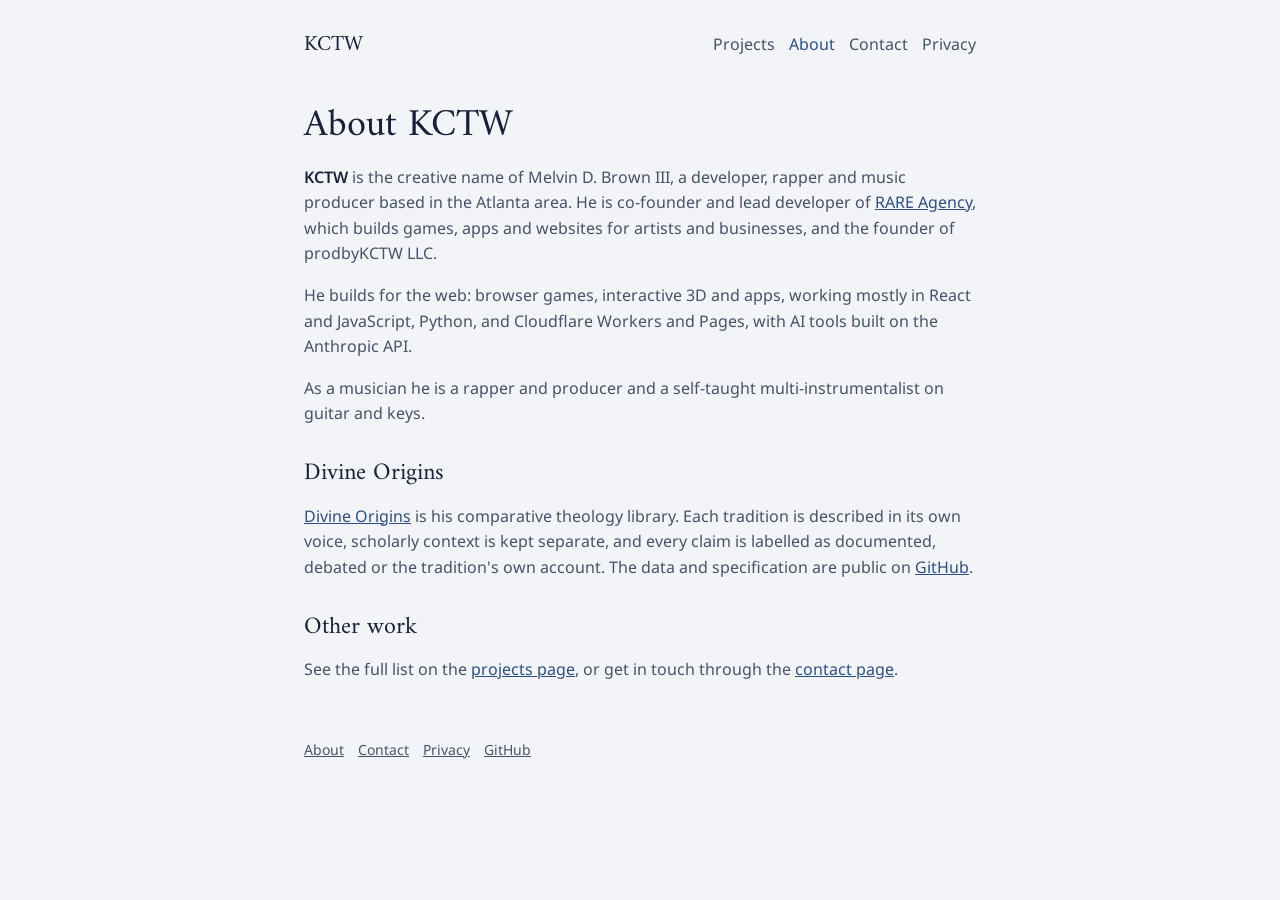
==== about/index.html @ adb60144 "Projects home, About, Contact and Privacy pages Co-Authored-By: Claude Opus 5.5 <noreply@anthropic.c" ====
<!doctype html>
<html lang="en">
<head>
<meta charset="utf-8">
<meta name="viewport" content="width=device-width, initial-scale=1">
<title>About KCTW</title>
<meta name="description" content="KCTW (Melvin D. Brown III) is an Atlanta-area developer, rapper and producer, and co-founder and lead developer of RARE Agency.">
<meta name="author" content="KCTW">
<link rel="canonical" href="https://prodbykctw-max.github.io/about/">
<meta property="og:type" content="website"><meta property="og:title" content="About KCTW"><meta property="og:description" content="KCTW (Melvin D. Brown III) is an Atlanta-area developer, rapper and producer, and co-founder and lead developer of RARE Agency."><meta property="og:url" content="https://prodbykctw-max.github.io/about/">
<meta name="twitter:card" content="summary"><meta name="twitter:title" content="About KCTW"><meta name="twitter:description" content="KCTW (Melvin D. Brown III) is an Atlanta-area developer, rapper and producer, and co-founder and lead developer of RARE Agency.">
<link rel="preconnect" href="https://fonts.googleapis.com"><link rel="preconnect" href="https://fonts.gstatic.com" crossorigin>
<link rel="stylesheet" href="https://fonts.googleapis.com/css2?family=Amiri&family=Noto+Sans:wght@400;600&display=swap">
<link rel="stylesheet" href="https://prodbykctw-max.github.io/style.css">
<script type="application/ld+json">[{"@context": "https://schema.org", "@type": "WebPage", "name": "About KCTW", "url": "https://prodbykctw-max.github.io/about/", "description": "KCTW (Melvin D. Brown III) is an Atlanta-area developer, rapper and producer, and co-founder and lead developer of RARE Agency.", "author": {"@id": "https://prodbykctw-max.github.io/about/#kctw"}}, {"@context": "https://schema.org", "@type": "Person", "@id": "https://prodbykctw-max.github.io/about/#kctw", "name": "KCTW", "alternateName": "Melvin D. Brown III", "jobTitle": "Co-founder and lead developer, RARE Agency", "url": "https://prodbykctw-max.github.io/about/", "email": "mailto:prodbykctw@gmail.com", "sameAs": ["https://github.com/prodbykctw-max", "https://therareagency.co/"], "worksFor": {"@type": "Organization", "name": "RARE Agency", "url": "https://therareagency.co/"}, "knowsAbout": ["Web development", "Browser games", "React", "JavaScript", "Python", "Cloudflare Workers", "Music production"]}]</script>
</head>
<body>
<header><a class="brand" href="https://prodbykctw-max.github.io/">KCTW</a><nav aria-label="Site"><a href="https://prodbykctw-max.github.io/">Projects</a><a href="https://prodbykctw-max.github.io/about/" aria-current="page">About</a><a href="https://prodbykctw-max.github.io/contact/">Contact</a><a href="https://prodbykctw-max.github.io/privacy/">Privacy</a></nav></header>
<main>
<h1>About KCTW</h1>
<section class="author-bio">
<p><strong>KCTW</strong> is the creative name of Melvin D. Brown III, a developer, rapper and music producer based in the Atlanta area. He is co-founder and lead developer of <a href="https://therareagency.co/">RARE Agency</a>, which builds games, apps and websites for artists and businesses, and the founder of prodbyKCTW LLC.</p>
<p>He builds for the web: browser games, interactive 3D and apps, working mostly in React and JavaScript, Python, and Cloudflare Workers and Pages, with AI tools built on the Anthropic API.</p>
<p>As a musician he is a rapper and producer and a self-taught multi-instrumentalist on guitar and keys.</p>
</section>
<h2>Divine Origins</h2>
<p><a href="https://prodbykctw-max.github.io/divine-origins/">Divine Origins</a> is his comparative theology library. Each tradition is described in its own voice, scholarly context is kept separate, and every claim is labelled as documented, debated or the tradition's own account. The data and specification are public on <a href="https://github.com/prodbykctw-max/divine-origins">GitHub</a>.</p>
<h2>Other work</h2>
<p>See the full list on the <a href="https://prodbykctw-max.github.io/">projects page</a>, or get in touch through the <a href="https://prodbykctw-max.github.io/contact/">contact page</a>.</p>
</main>
<footer><a href="https://prodbykctw-max.github.io/about/">About</a><a href="https://prodbykctw-max.github.io/contact/">Contact</a><a href="https://prodbykctw-max.github.io/privacy/">Privacy</a><a href="https://github.com/prodbykctw-max">GitHub</a></footer>
</body>
</html>
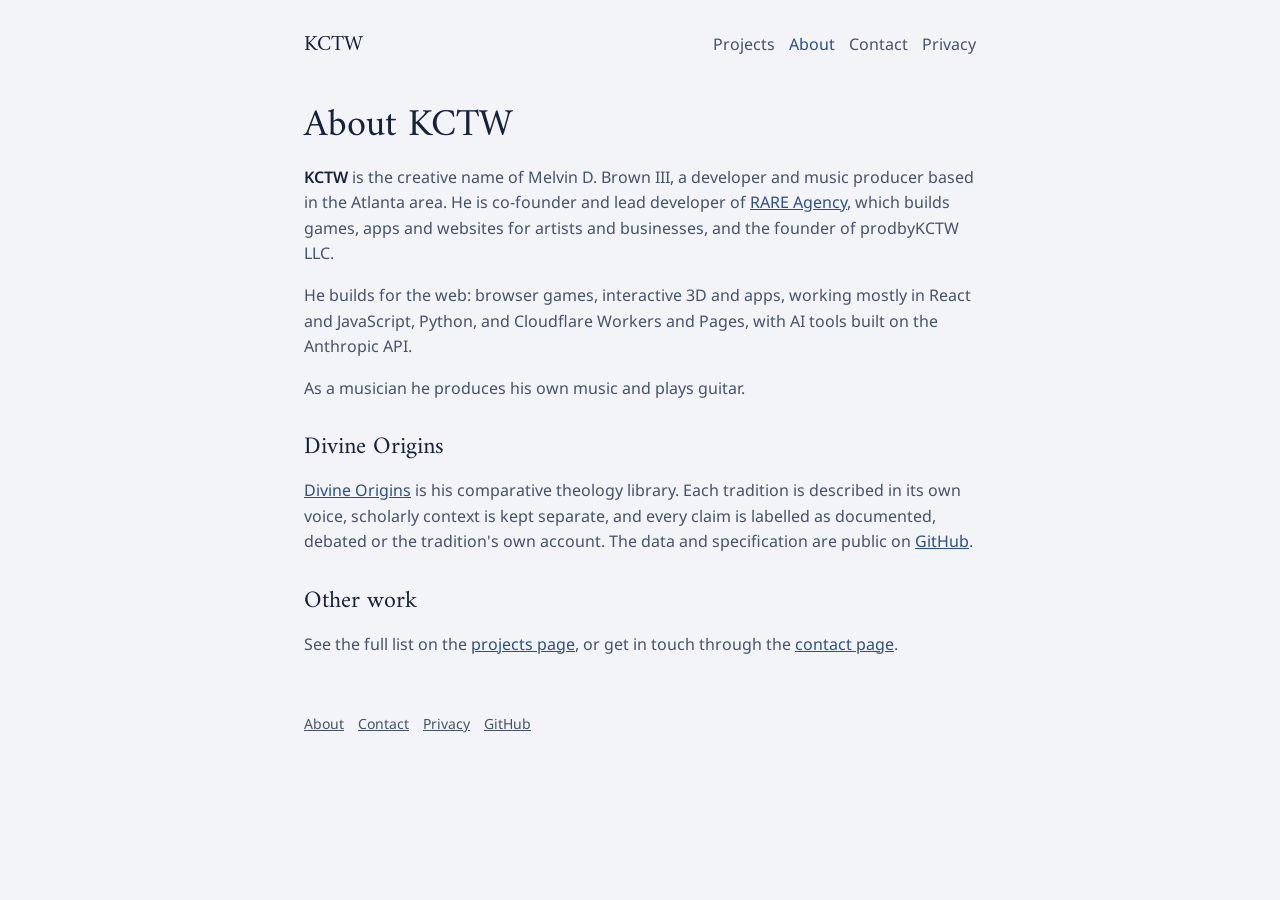
==== commit 15c2aa82: "About: developer and music producer; drop rapper and keys Co-Authored-By: Claude Opus 5.5 <noreply@a" ====
--- a/about/index.html
+++ b/about/index.html
@@ -4,24 +4,24 @@
 <meta charset="utf-8">
 <meta name="viewport" content="width=device-width, initial-scale=1">
 <title>About KCTW</title>
-<meta name="description" content="KCTW (Melvin D. Brown III) is an Atlanta-area developer, rapper and producer, and co-founder and lead developer of RARE Agency.">
+<meta name="description" content="KCTW (Melvin D. Brown III) is an Atlanta-area developer and music producer, and co-founder and lead developer of RARE Agency.">
 <meta name="author" content="KCTW">
 <link rel="canonical" href="https://prodbykctw-max.github.io/about/">
-<meta property="og:type" content="website"><meta property="og:title" content="About KCTW"><meta property="og:description" content="KCTW (Melvin D. Brown III) is an Atlanta-area developer, rapper and producer, and co-founder and lead developer of RARE Agency."><meta property="og:url" content="https://prodbykctw-max.github.io/about/">
-<meta name="twitter:card" content="summary"><meta name="twitter:title" content="About KCTW"><meta name="twitter:description" content="KCTW (Melvin D. Brown III) is an Atlanta-area developer, rapper and producer, and co-founder and lead developer of RARE Agency.">
+<meta property="og:type" content="website"><meta property="og:title" content="About KCTW"><meta property="og:description" content="KCTW (Melvin D. Brown III) is an Atlanta-area developer and music producer, and co-founder and lead developer of RARE Agency."><meta property="og:url" content="https://prodbykctw-max.github.io/about/">
+<meta name="twitter:card" content="summary"><meta name="twitter:title" content="About KCTW"><meta name="twitter:description" content="KCTW (Melvin D. Brown III) is an Atlanta-area developer and music producer, and co-founder and lead developer of RARE Agency.">
 <link rel="preconnect" href="https://fonts.googleapis.com"><link rel="preconnect" href="https://fonts.gstatic.com" crossorigin>
 <link rel="stylesheet" href="https://fonts.googleapis.com/css2?family=Amiri&family=Noto+Sans:wght@400;600&display=swap">
 <link rel="stylesheet" href="https://prodbykctw-max.github.io/style.css">
-<script type="application/ld+json">[{"@context": "https://schema.org", "@type": "WebPage", "name": "About KCTW", "url": "https://prodbykctw-max.github.io/about/", "description": "KCTW (Melvin D. Brown III) is an Atlanta-area developer, rapper and producer, and co-founder and lead developer of RARE Agency.", "author": {"@id": "https://prodbykctw-max.github.io/about/#kctw"}}, {"@context": "https://schema.org", "@type": "Person", "@id": "https://prodbykctw-max.github.io/about/#kctw", "name": "KCTW", "alternateName": "Melvin D. Brown III", "jobTitle": "Co-founder and lead developer, RARE Agency", "url": "https://prodbykctw-max.github.io/about/", "email": "mailto:prodbykctw@gmail.com", "sameAs": ["https://github.com/prodbykctw-max", "https://therareagency.co/"], "worksFor": {"@type": "Organization", "name": "RARE Agency", "url": "https://therareagency.co/"}, "knowsAbout": ["Web development", "Browser games", "React", "JavaScript", "Python", "Cloudflare Workers", "Music production"]}]</script>
+<script type="application/ld+json">[{"@context": "https://schema.org", "@type": "WebPage", "name": "About KCTW", "url": "https://prodbykctw-max.github.io/about/", "description": "KCTW (Melvin D. Brown III) is an Atlanta-area developer and music producer, and co-founder and lead developer of RARE Agency.", "author": {"@id": "https://prodbykctw-max.github.io/about/#kctw"}}, {"@context": "https://schema.org", "@type": "Person", "@id": "https://prodbykctw-max.github.io/about/#kctw", "name": "KCTW", "alternateName": "Melvin D. Brown III", "jobTitle": "Co-founder and lead developer, RARE Agency", "url": "https://prodbykctw-max.github.io/about/", "email": "mailto:prodbykctw@gmail.com", "sameAs": ["https://github.com/prodbykctw-max", "https://therareagency.co/"], "worksFor": {"@type": "Organization", "name": "RARE Agency", "url": "https://therareagency.co/"}, "knowsAbout": ["Web development", "Browser games", "React", "JavaScript", "Python", "Cloudflare Workers", "Music production"]}]</script>
 </head>
 <body>
 <header><a class="brand" href="https://prodbykctw-max.github.io/">KCTW</a><nav aria-label="Site"><a href="https://prodbykctw-max.github.io/">Projects</a><a href="https://prodbykctw-max.github.io/about/" aria-current="page">About</a><a href="https://prodbykctw-max.github.io/contact/">Contact</a><a href="https://prodbykctw-max.github.io/privacy/">Privacy</a></nav></header>
 <main>
 <h1>About KCTW</h1>
 <section class="author-bio">
-<p><strong>KCTW</strong> is the creative name of Melvin D. Brown III, a developer, rapper and music producer based in the Atlanta area. He is co-founder and lead developer of <a href="https://therareagency.co/">RARE Agency</a>, which builds games, apps and websites for artists and businesses, and the founder of prodbyKCTW LLC.</p>
+<p><strong>KCTW</strong> is the creative name of Melvin D. Brown III, a developer and music producer based in the Atlanta area. He is co-founder and lead developer of <a href="https://therareagency.co/">RARE Agency</a>, which builds games, apps and websites for artists and businesses, and the founder of prodbyKCTW LLC.</p>
 <p>He builds for the web: browser games, interactive 3D and apps, working mostly in React and JavaScript, Python, and Cloudflare Workers and Pages, with AI tools built on the Anthropic API.</p>
-<p>As a musician he is a rapper and producer and a self-taught multi-instrumentalist on guitar and keys.</p>
+<p>As a musician he produces his own music and plays guitar.</p>
 </section>
 <h2>Divine Origins</h2>
 <p><a href="https://prodbykctw-max.github.io/divine-origins/">Divine Origins</a> is his comparative theology library. Each tradition is described in its own voice, scholarly context is kept separate, and every claim is labelled as documented, debated or the tradition's own account. The data and specification are public on <a href="https://github.com/prodbykctw-max/divine-origins">GitHub</a>.</p>
